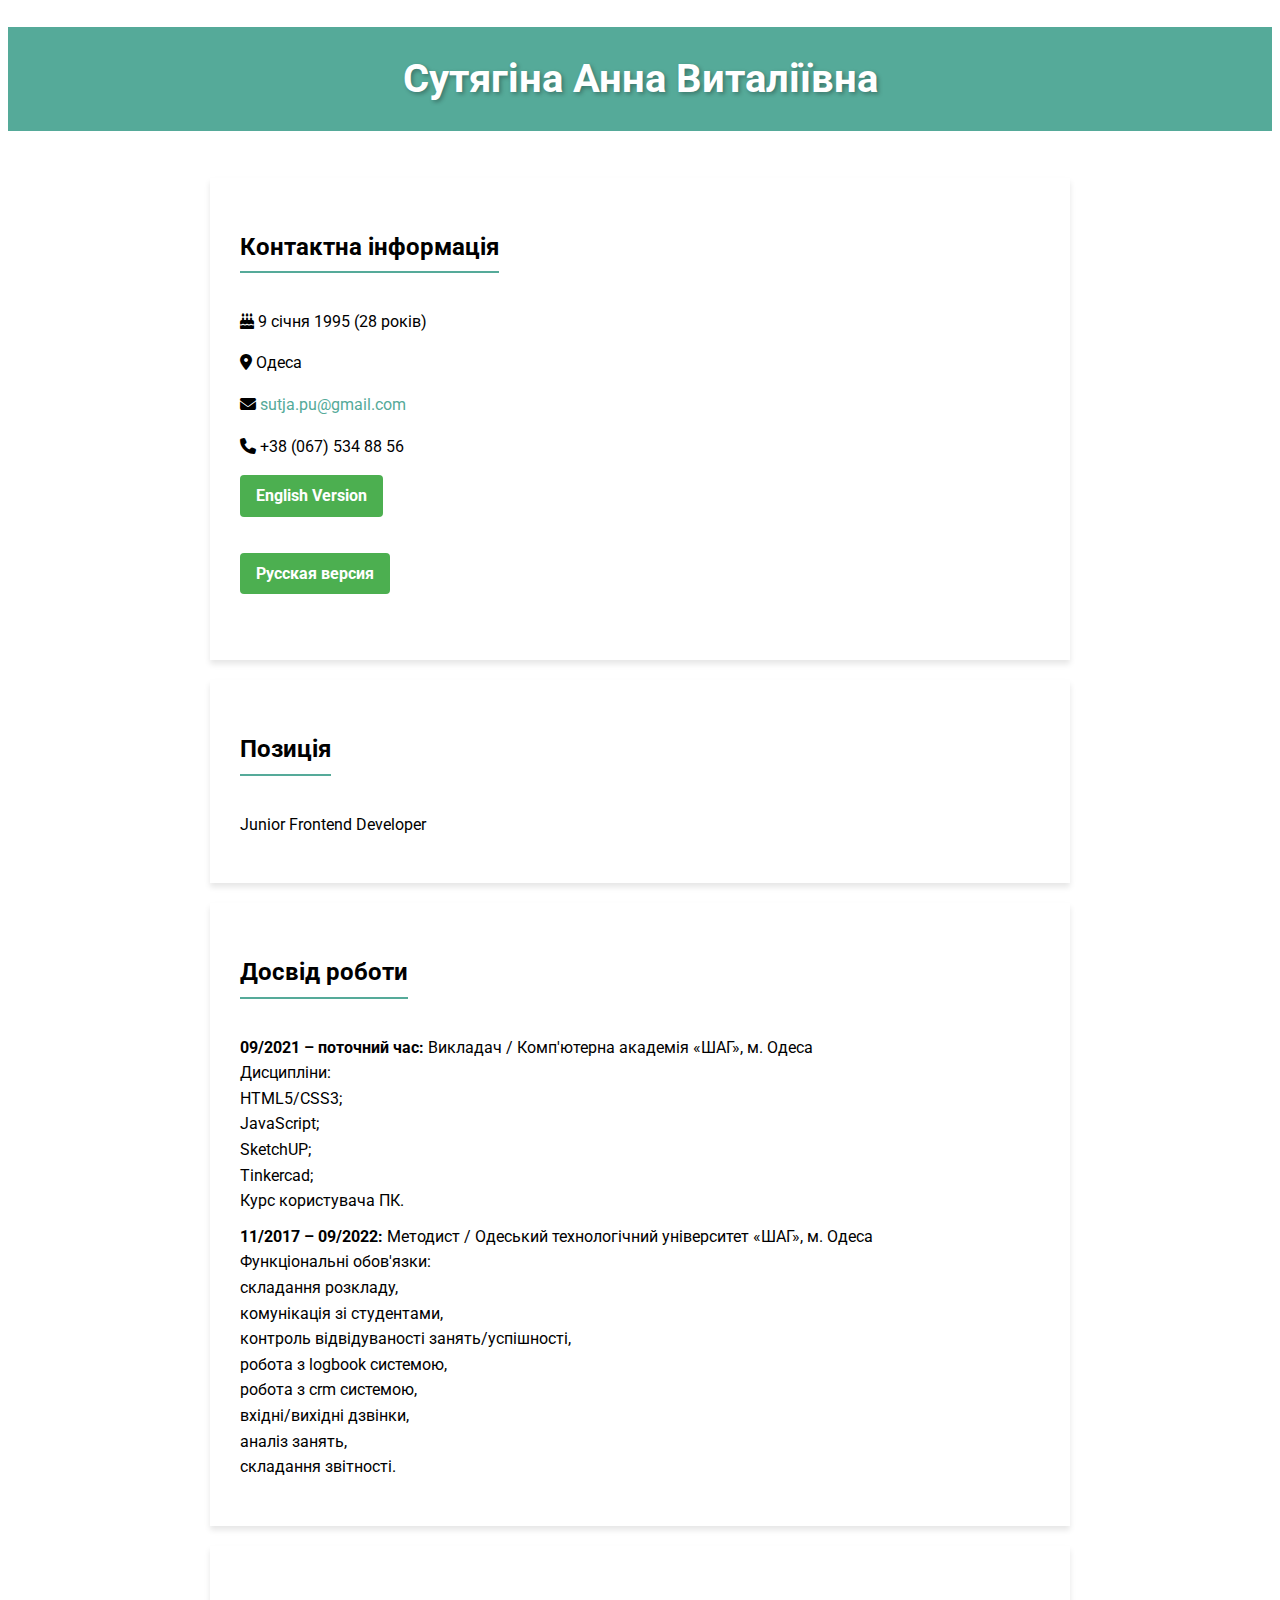
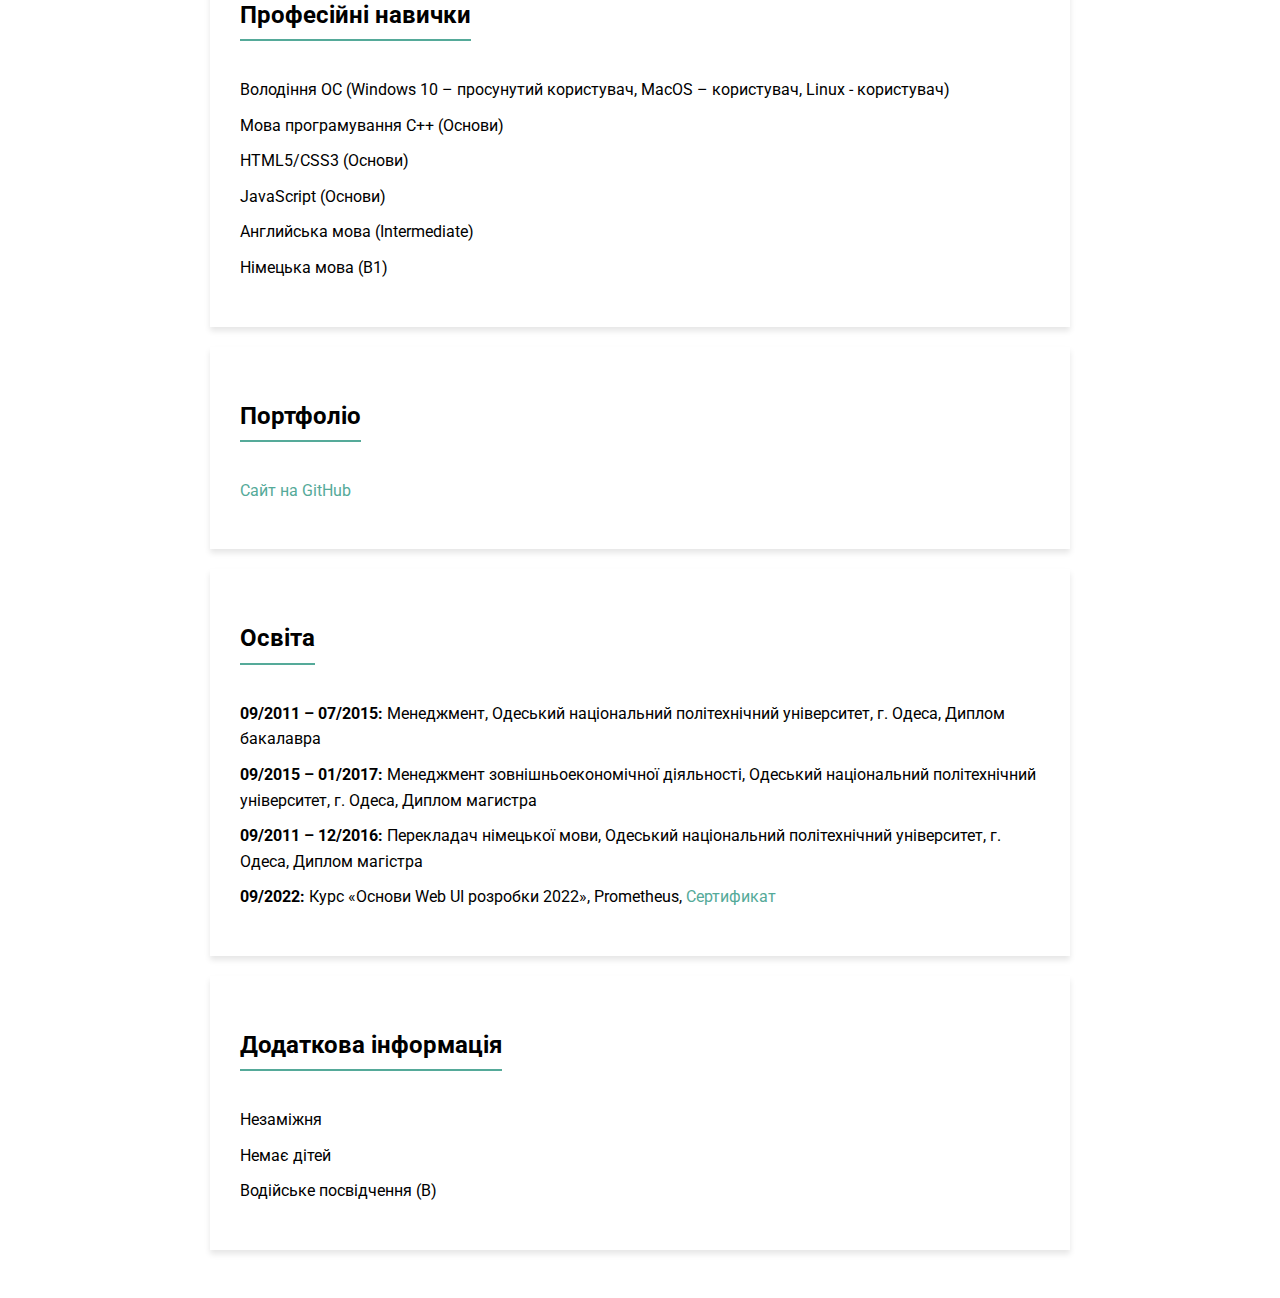
==== index.html @ e9a506d1 "Initial commit" ====
<!DOCTYPE html>
<html lang="ru">
<head>
  <meta charset="UTF-8">
  <meta name="viewport" content="width=device-width, initial-scale=1.0">
  <title>Резюме Сутягіна Анна Виталіївна</title>
  <link rel="stylesheet" href="style.css">
  <link rel="preconnect" href="https://fonts.googleapis.com">
  <link rel="preconnect" href="https://fonts.gstatic.com" crossorigin>
  <link href="https://fonts.googleapis.com/css2?family=Roboto:wght@400;700&display=swap" rel="stylesheet">
  <link rel="stylesheet" href="https://cdnjs.cloudflare.com/ajax/libs/font-awesome/6.1.1/css/all.min.css">
</head>
<body>

<h1>Сутягіна Анна Виталіївна</h1>

<div class="language-switch-container">
  
</div>
 
  <div class="container">
    <div class="section">
    <h2>Контактна інформація</h2>
    <p><i class="fas fa-birthday-cake"></i> 9 січня 1995 (28 років)</p>
    <p><i class="fas fa-map-marker-alt"></i> Одеса</p>
  </p><i class="fas fa-envelope"></i> <a href="mailto:sutja.pu@gmail.com">sutja.pu@gmail.com</a></p>
    <p><i class="fas fa-phone"></i> +38 (067) 534 88 56</p>
    <p><a class="language-switch" href="eng.html">English Version</a></p>
    <p><a class="language-switch" href="rus.html">Русская версия</a></p>
  </div>
  <div class="section">
  <h2>Позиція</h2>
  <p>Junior Frontend Developer</p>
  </div>

  <div class="section">
    <h2>Досвід роботи</h2>
     <ul> <li><strong>09/2021 – поточний час:</strong> Викладач / Комп'ютерна академія «ШАГ», м. Одеса <br> 
       Дисципліни: <br>
       HTML5/CSS3; <br>
       JavaScript; <br>
       SketchUP; <br>
       Tinkercad; <br>
       Курс користувача ПК.
       </li>
       <li><strong>11/2017 – 09/2022:</strong> Методист / Одеський технологічний університет «ШАГ», м. Одеса<br>
           Функціональні обов'язки:<br>
           складання розкладу,<br>
           комунікація зі студентами,<br>
           контроль відвідуваності занять/успішності,<br>
           робота з logbook системою,<br>
           робота з crm системою,<br>
           вхідні/вихідні дзвінки,<br>
           аналіз занять,<br>
           складання звітності.<br>
       </li>
       
     </ul>
   </div> 
<div class="section">
  <h2>Професійні навички</h2>
  <ul>
    <li>Володіння ОС (Windows 10 – просунутий користувач, MacOS – користувач, Linux - користувач)</li>
    <li>Мова програмування С++ (Основи)</li>
    <li>HTML5/CSS3 (Основи)</li>
    <li>JavaScript (Основи)</li>
    <li>Английська мова (Intermediate)</li>
    <li>Німецька мова (B1)</li>
  </ul>
</div>

<div class="section">
  <h2>Портфоліо</h2>
  <p><a href="https://a-sutja.github.io/CakeHOUSE/" target="_blank">Сайт на GitHub</a></p>
</div>


<div class="section">
    <h2>Освіта</h2>
     <ul> <li><strong>09/2011 – 07/2015:</strong> Менеджмент, Одеський національний політехнічний університет, г. Одеса, Диплом бакалавра</li>
       <li><strong>09/2015 – 01/2017:</strong> Менеджмент зовнішньоекономічної діяльності, Одеський національний політехнічний університет, г. Одеса, Диплом магистра</li>
       <li><strong>09/2011 – 12/2016:</strong> Перекладач німецької мови, Одеський національний політехнічний університет, г. Одеса, Диплом магістра</li>
       <li><strong>09/2022:</strong> Курс «Основи Web UI розробки 2022», Prometheus, <a href="https://courses.prometheus.org.ua:18090/cert/0ed9c9ab285b44e7a517e51d4b4b86c2" target="_blank">Сертификат</a></li>
     </ul>
   </div> 

<div class="section">
  <h2>Додаткова інформація</h2>
  <ul>
    <li>Незаміжня</li>
    <li>Немає дітей</li>
    <li>Водійське посвідчення (B)</li>
  </ul>
</div>
</main>
</body>
</html>
---- style.css ----
body {
    font-family: 'Roboto', sans-serif;
    line-height: 1.6;
  }
  .header {
    display: flex;
    justify-content: space-between;
    align-items: center;
    flex-wrap: wrap;
}
  h1 {
    text-align: center;
    background-color: #5a9;
    padding: 20px;
    color: #ffffff;
    font-size: 2.5em;
    font-weight: bold;
    text-shadow: 2px 2px 4px rgba(0, 0, 0, 0.3);
  }

  .container {
    display: flex;
    flex-direction: column;
    align-items: center;
    padding: 20px;
  }

  .section {
    background-color: #fff;
    box-shadow: 0 4px 6px rgba(0, 0, 0, 0.1);
    padding: 30px;
    margin-bottom: 20px;
    max-width: 800px;
    width: 100%;
  }

h2 {
    margin-bottom: 20px;
    border-bottom: 2px solid #5a9;
    display: inline-block;
    padding-bottom: 5px;
}
  ul {
    list-style-type: none;
    padding-left: 0;
  }
  ul li {
    margin-bottom: 10px;
  }
  main {
    padding: 20px;
    max-width: 800px;
    margin: 0 auto; /* Отцентрировать контент по горизонтали */
    background-color: #fff;
    box-shadow: 0 4px 6px rgba(0, 0, 0, 0.1);
    display: flex; /* Добавить display: flex для центрирования содержимого по вертикали */
    flex-direction: column; /* Установить направление основной оси на вертикальное */
    align-items: center; /* Выравнивание элементов по центру контейнера */
  }
  a {
    color: #5a9;
    text-decoration: none;
  }
  
  a:hover {
    text-decoration: underline;
  }
  @media (max-width: 768px) {
    h1 {
      font-size: 2em;
    }
  
    .container {
      padding: 10px;
    }
  
    .section {
      padding: 20px;
      margin-bottom: 10px;
    }
  }
  
  .language-switch-container {
    text-align: right;
    margin-bottom: 20px;
}

@media (max-width: 768px) {
    .language-switch-container {
        text-align: center;
    }
}

  /* Стили для ссылок на другие языковые версии резюме */
.language-switch {
    display: inline-block;
    padding: 8px 16px;
    background-color: #4CAF50;
    color: white;
    text-decoration: none;
    font-weight: bold;
    border-radius: 4px;
    margin-bottom: 20px;
}

.language-switch:hover {
    background-color: #3e8e41;
    color: white;
    text-decoration: none;
}
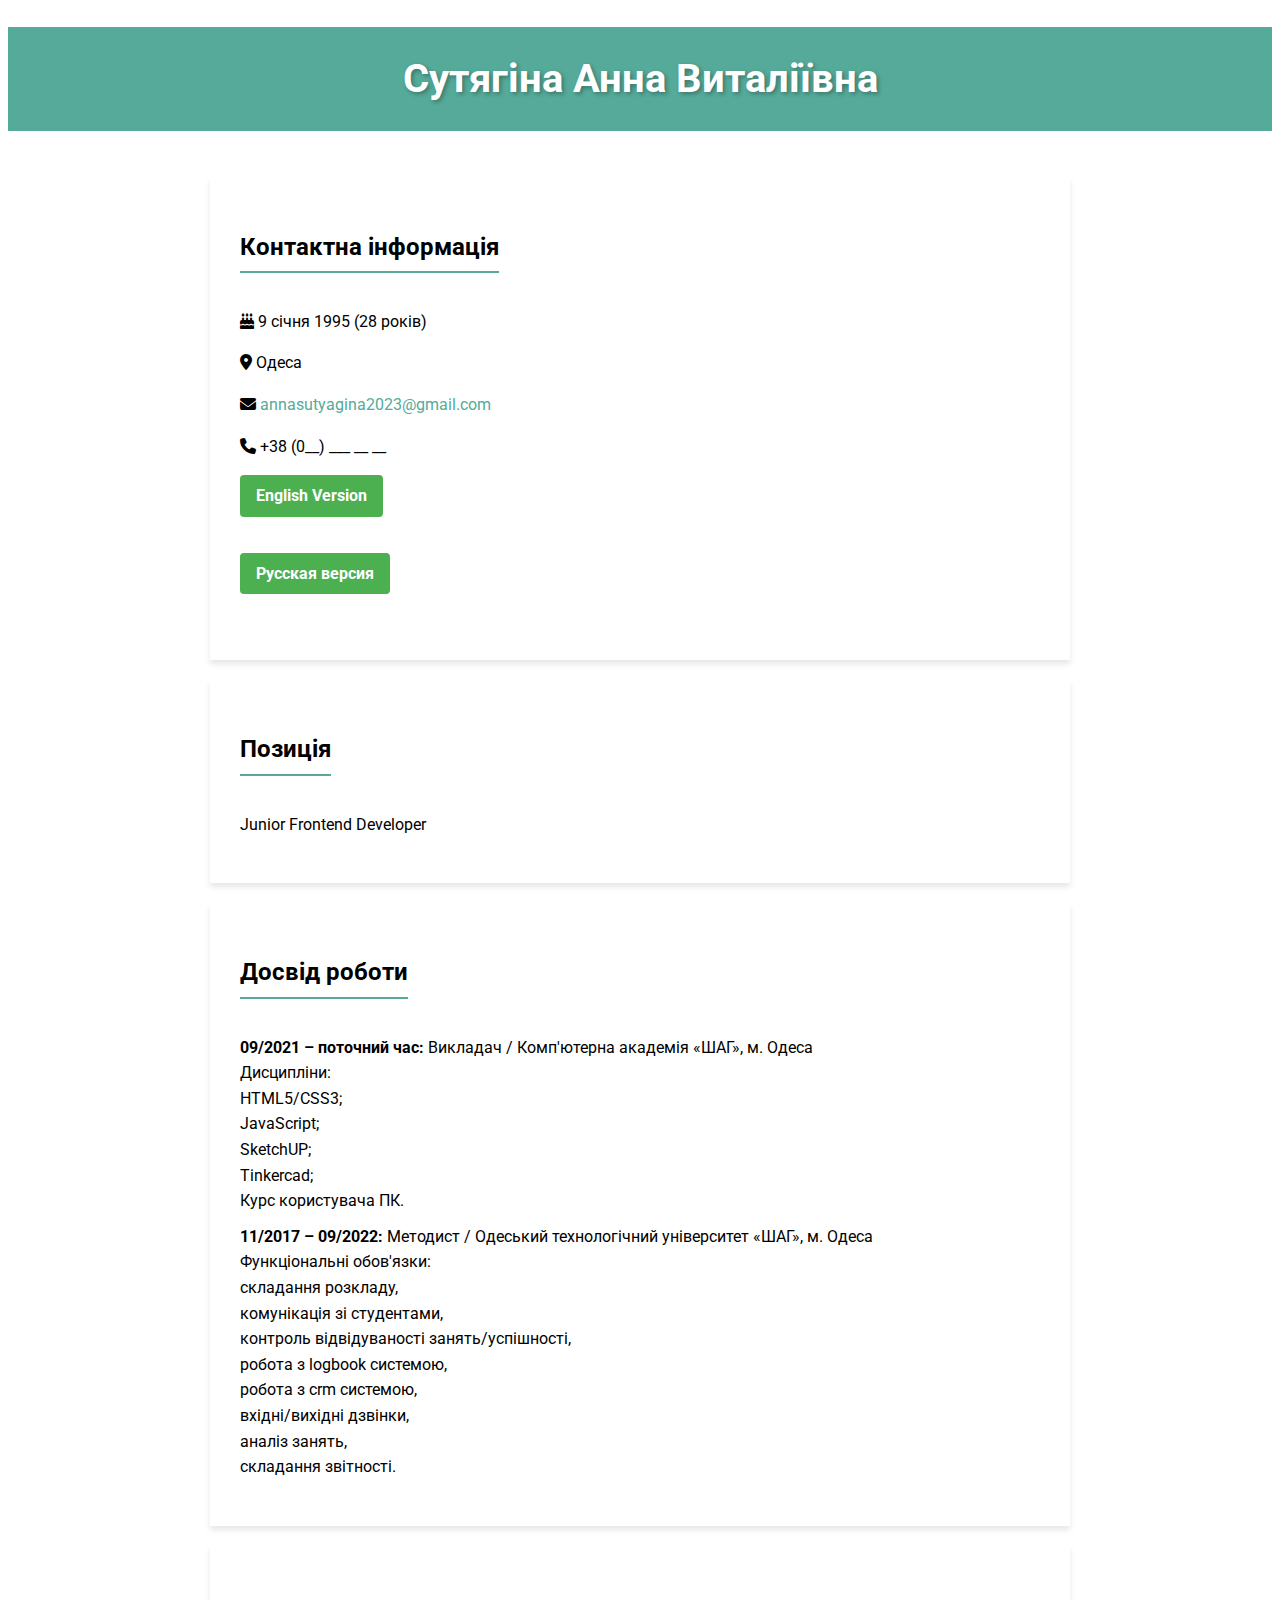
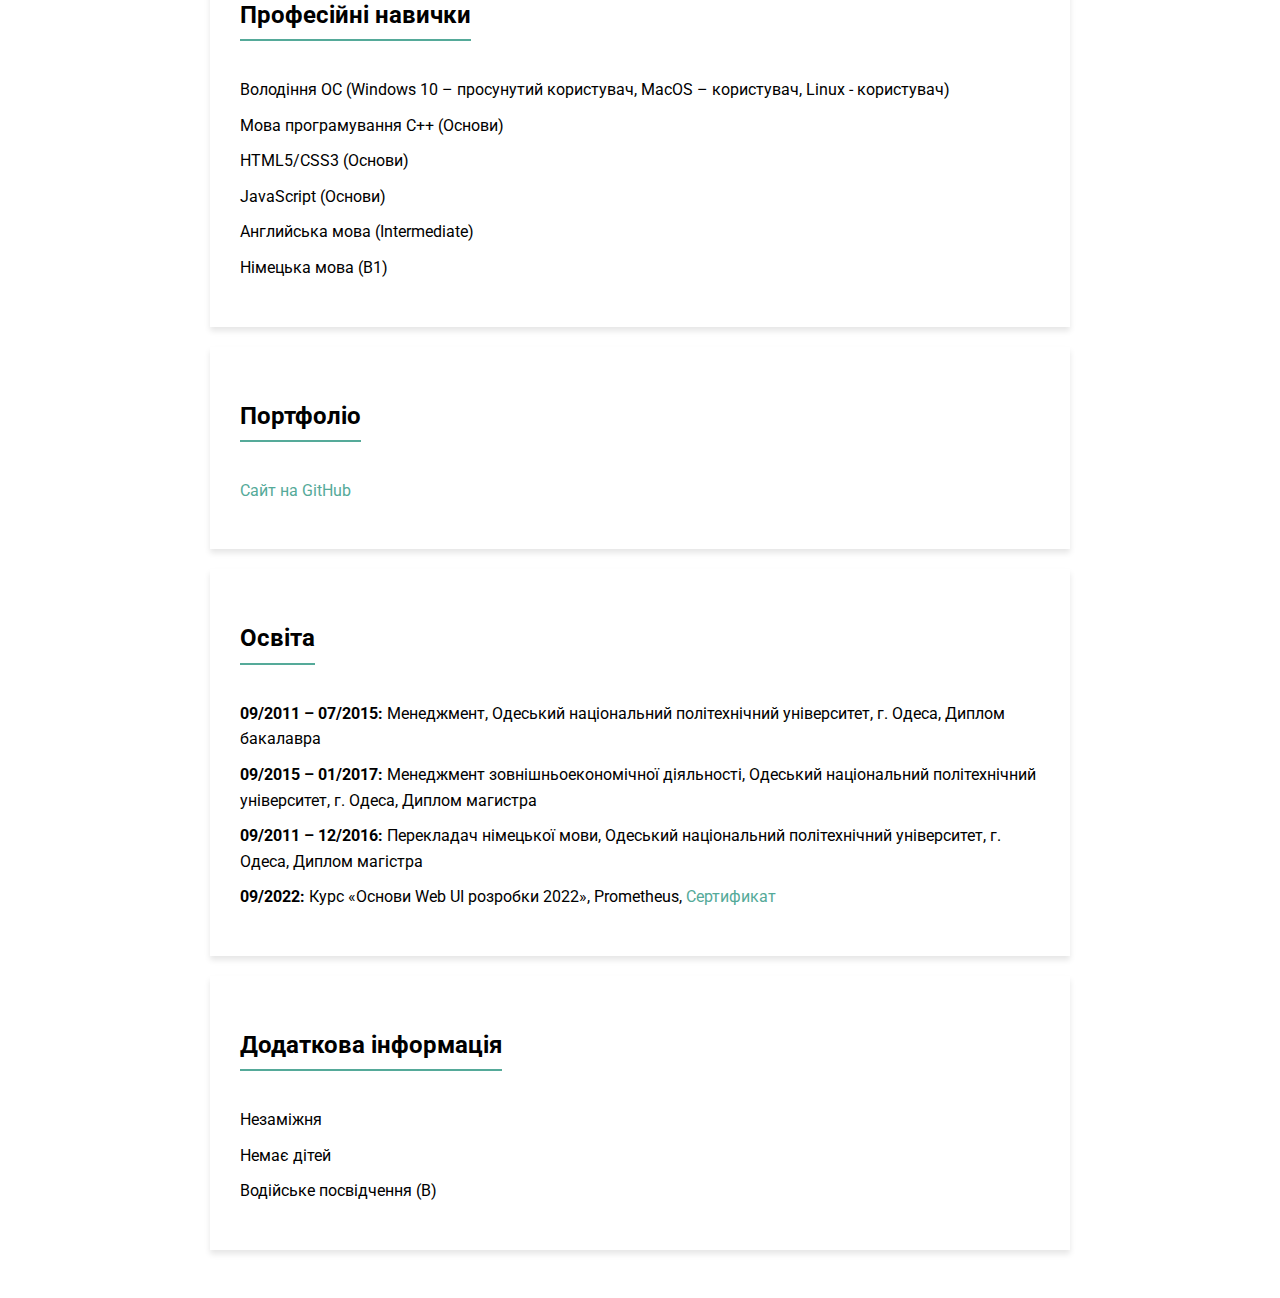
==== commit 1132a1b7: "Initial commit" ====
--- a/index.html
+++ b/index.html
@@ -23,8 +23,8 @@
     <h2>Контактна інформація</h2>
     <p><i class="fas fa-birthday-cake"></i> 9 січня 1995 (28 років)</p>
     <p><i class="fas fa-map-marker-alt"></i> Одеса</p>
-  </p><i class="fas fa-envelope"></i> <a href="mailto:sutja.pu@gmail.com">sutja.pu@gmail.com</a></p>
-    <p><i class="fas fa-phone"></i> +38 (067) 534 88 56</p>
+  </p><i class="fas fa-envelope"></i> <a href="mailto:sutja.pu@gmail.com">annasutyagina2023@gmail.com</a></p>
+    <p><i class="fas fa-phone"></i> +38 (0__) ___ __ __</p>
     <p><a class="language-switch" href="eng.html">English Version</a></p>
     <p><a class="language-switch" href="rus.html">Русская версия</a></p>
   </div>
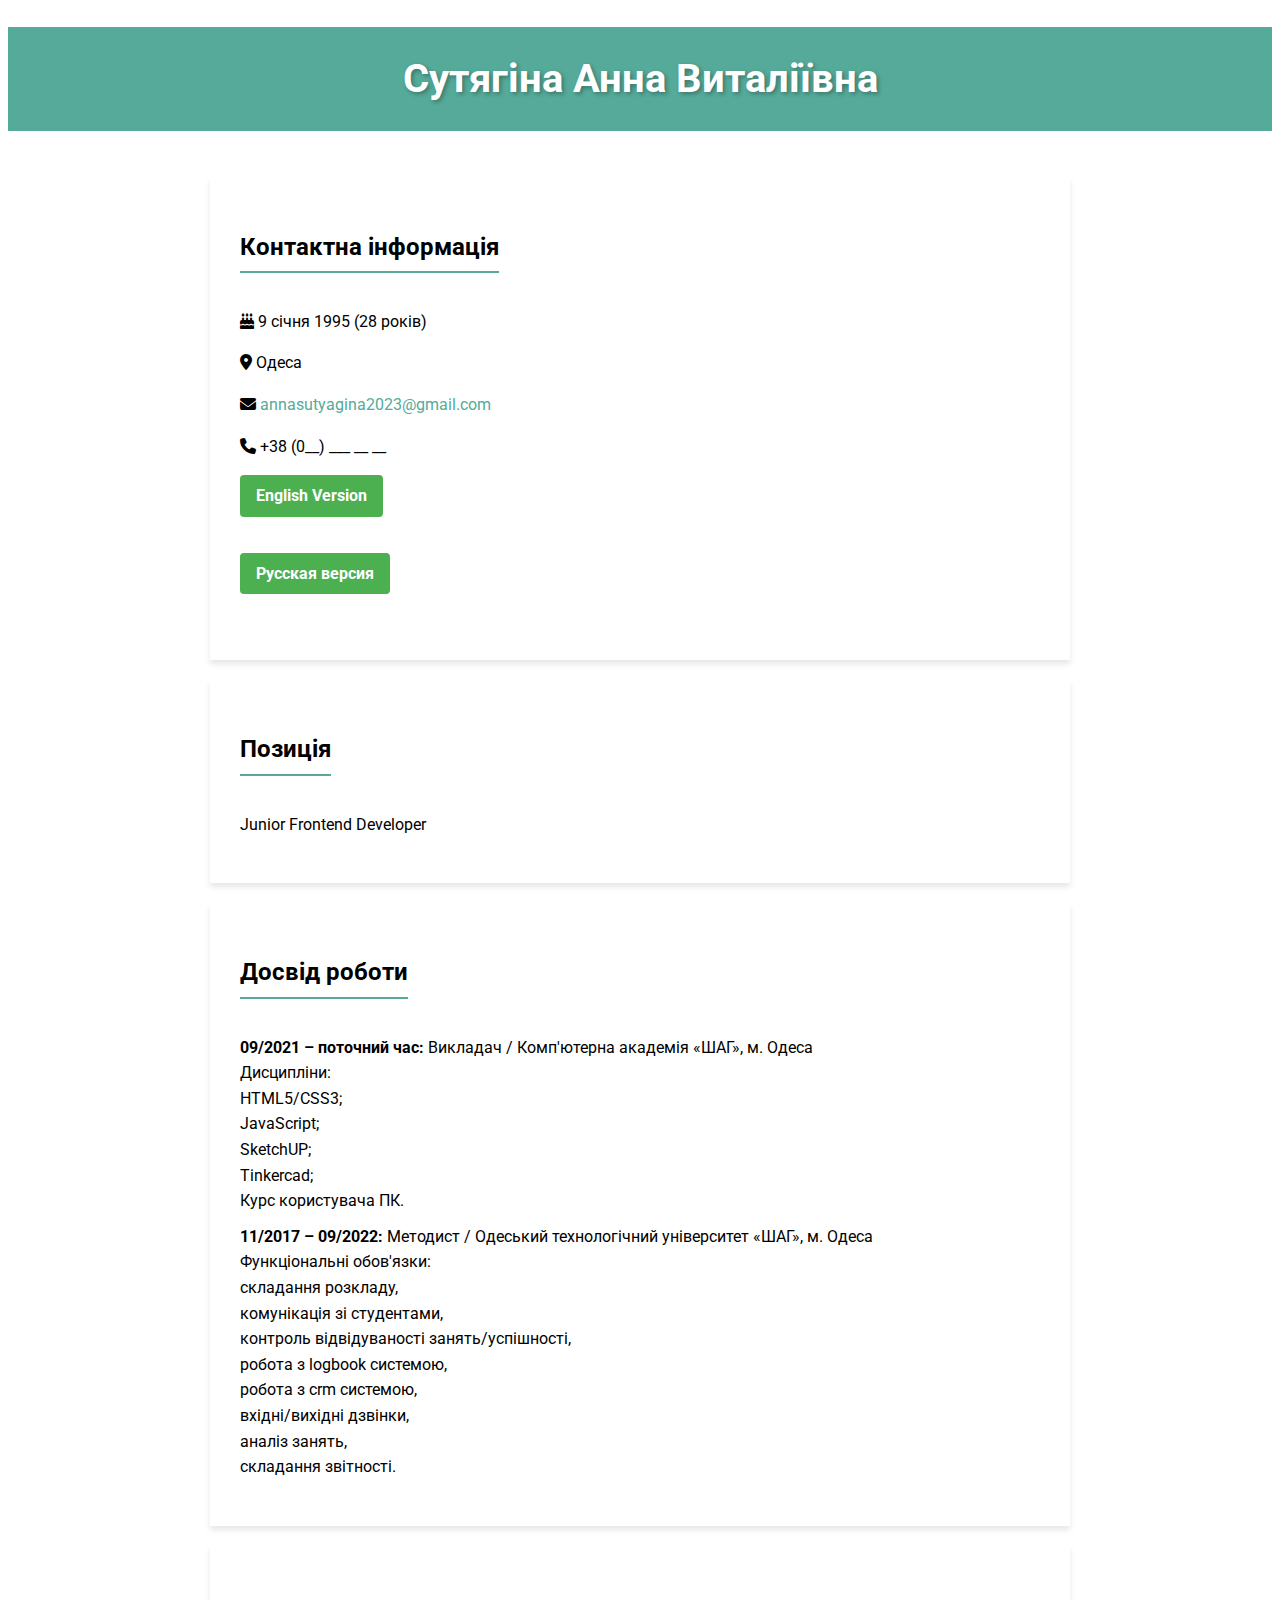
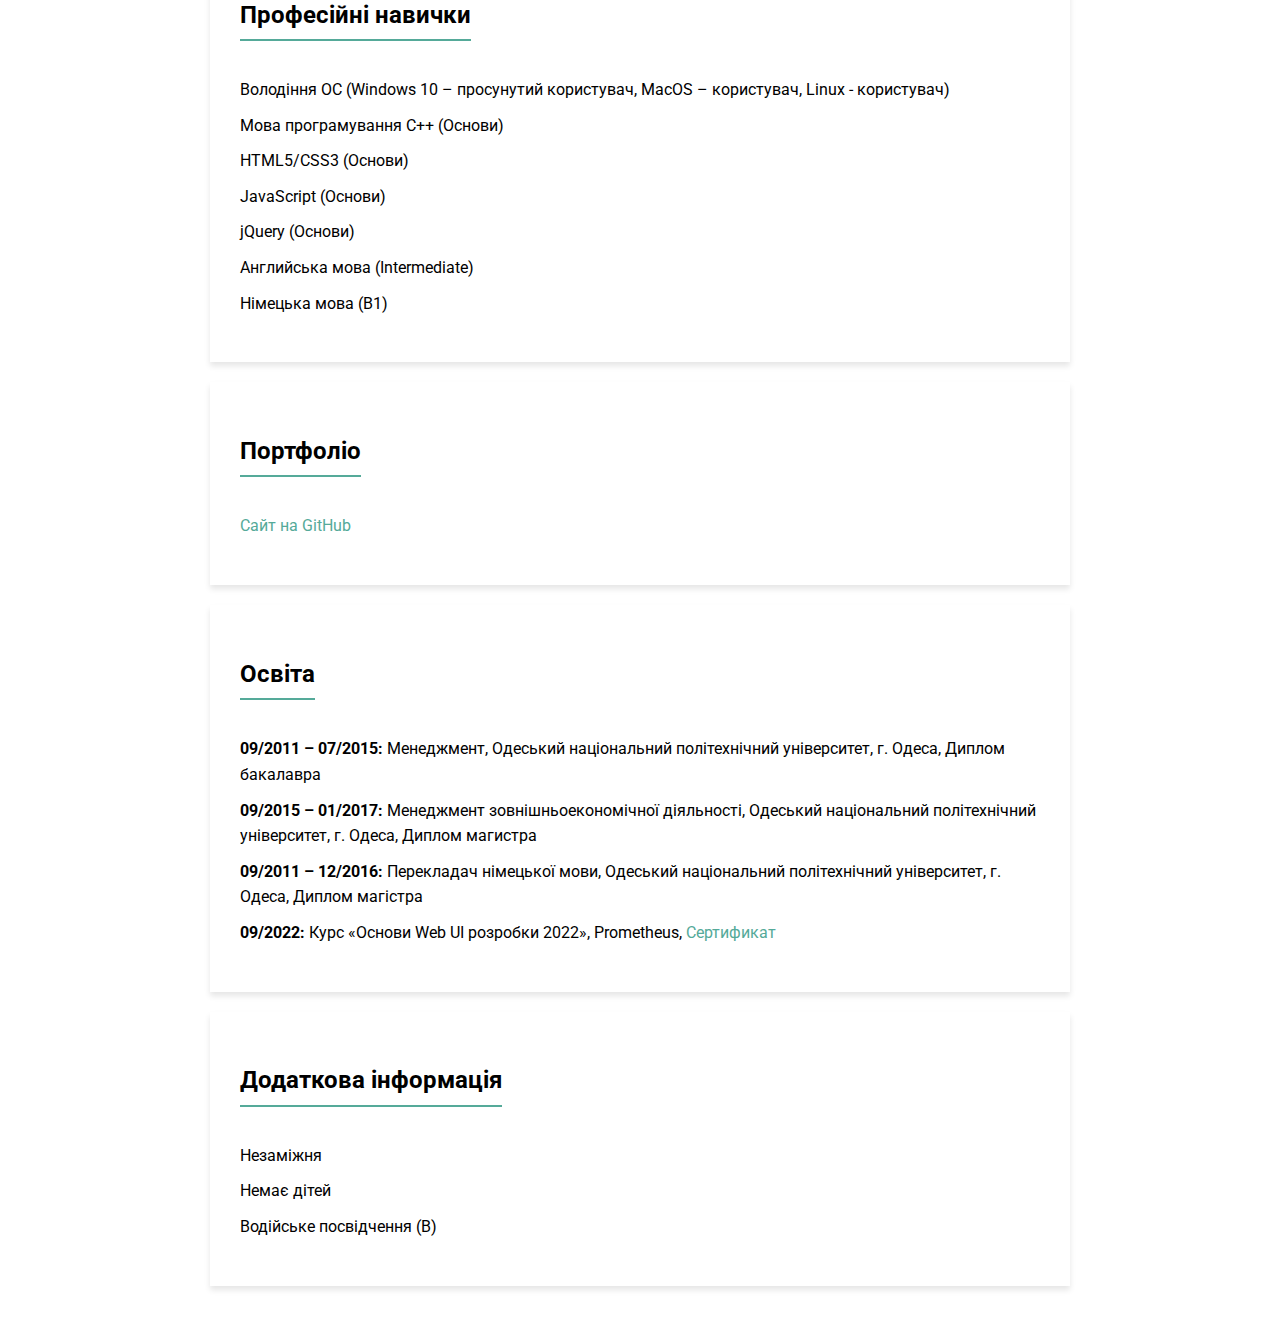
==== commit 47b9b301: "index.html" ====
--- a/index.html
+++ b/index.html
@@ -64,6 +64,7 @@
     <li>Мова програмування С++ (Основи)</li>
     <li>HTML5/CSS3 (Основи)</li>
     <li>JavaScript (Основи)</li>
+    <li>jQuery (Основи)</li>
     <li>Английська мова (Intermediate)</li>
     <li>Німецька мова (B1)</li>
   </ul>
@@ -94,4 +95,4 @@
 </div>
 </main>
 </body>
-</html>+</html>
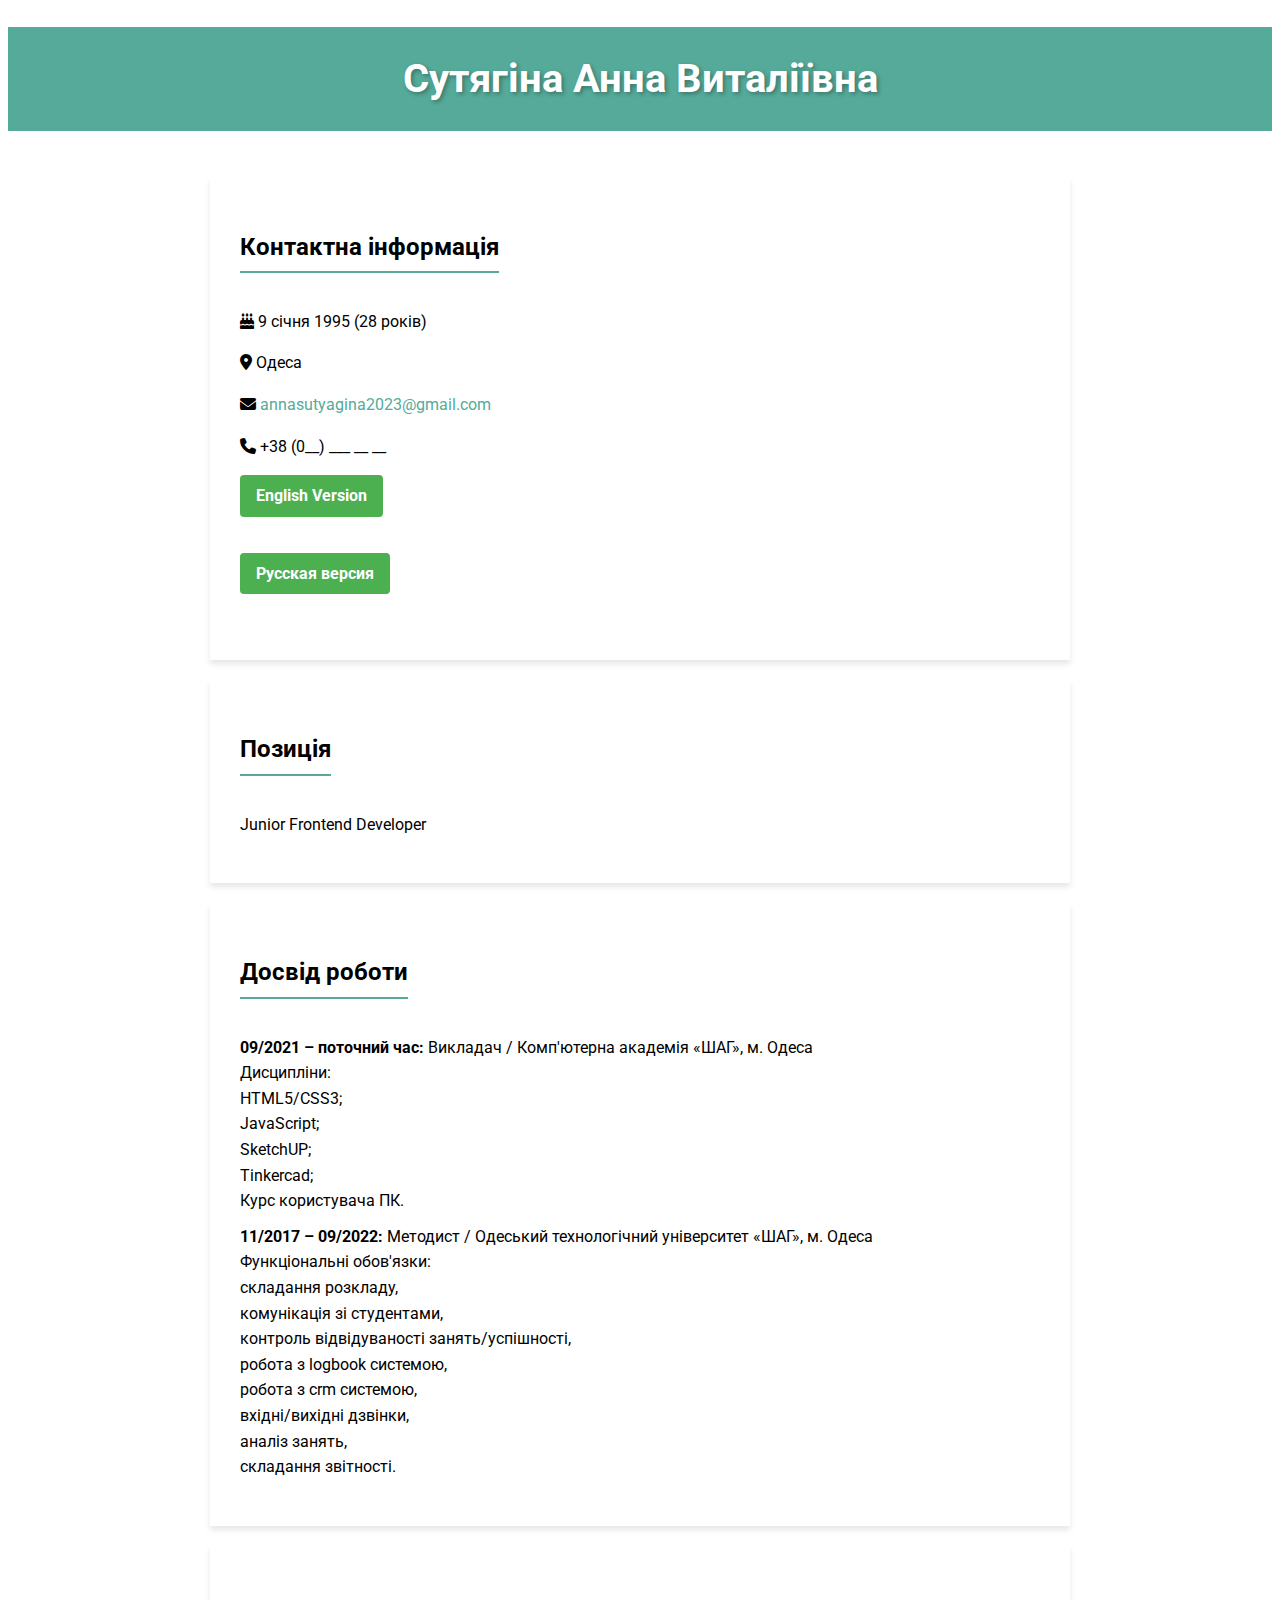
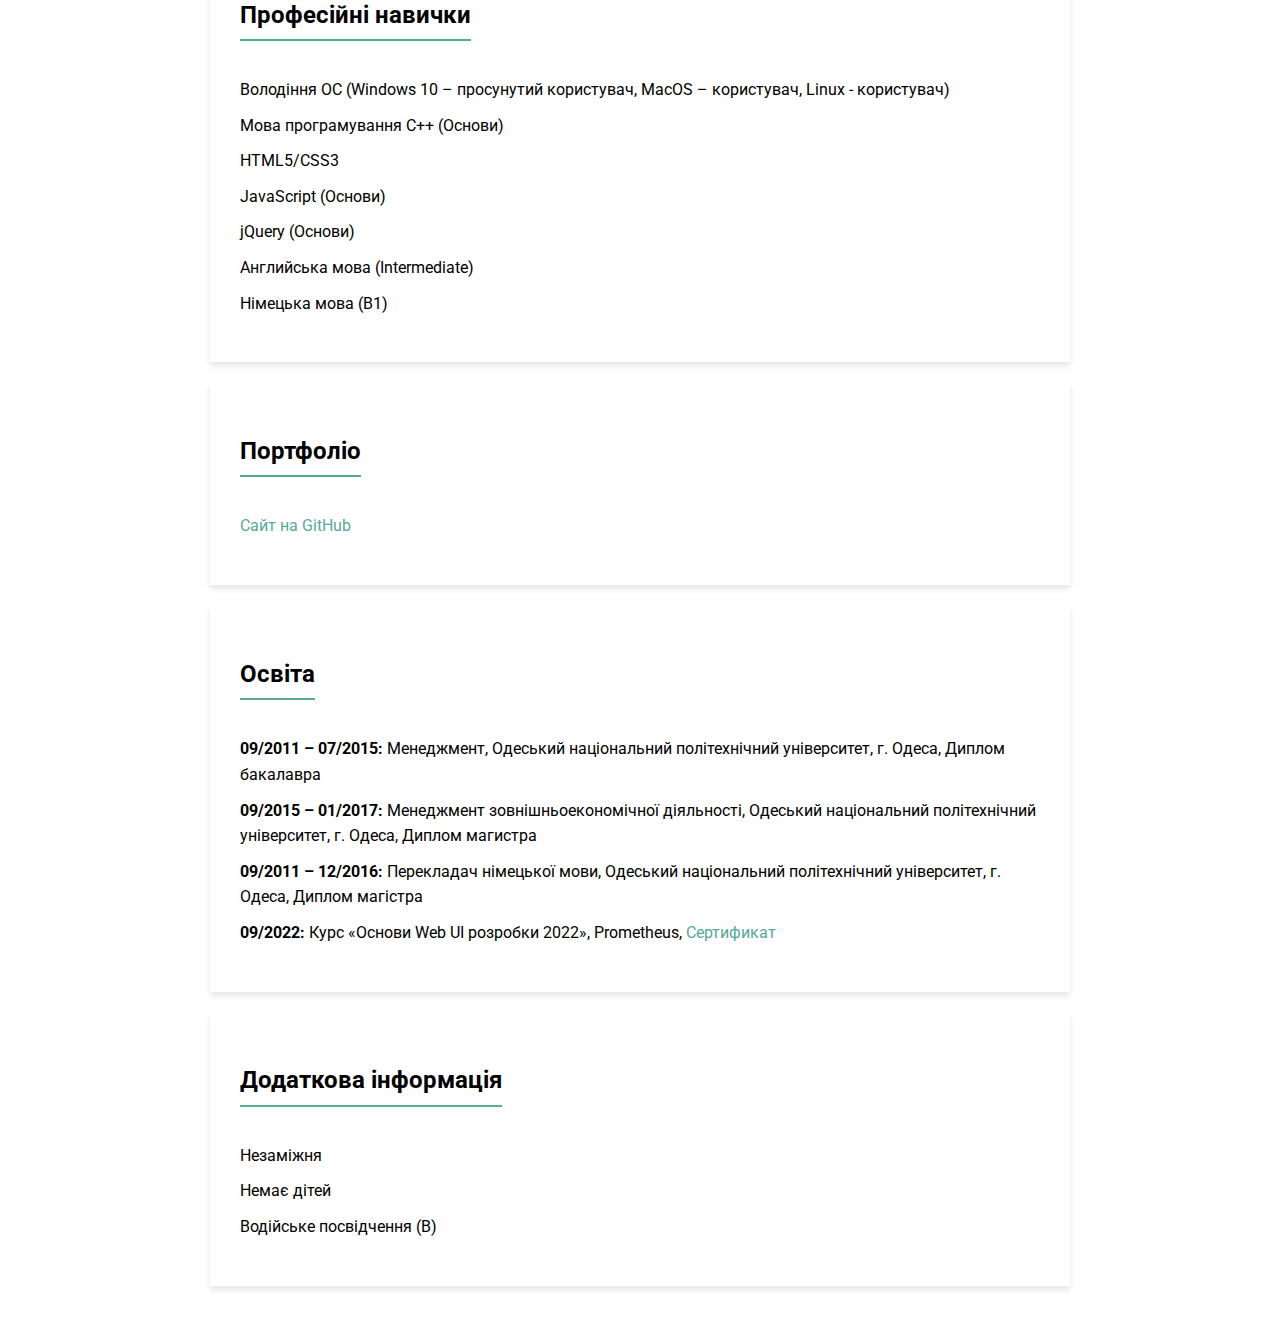
==== commit 58a473ce: "index.html" ====
--- a/index.html
+++ b/index.html
@@ -62,7 +62,7 @@
   <ul>
     <li>Володіння ОС (Windows 10 – просунутий користувач, MacOS – користувач, Linux - користувач)</li>
     <li>Мова програмування С++ (Основи)</li>
-    <li>HTML5/CSS3 (Основи)</li>
+    <li>HTML5/CSS3</li>
     <li>JavaScript (Основи)</li>
     <li>jQuery (Основи)</li>
     <li>Английська мова (Intermediate)</li>
